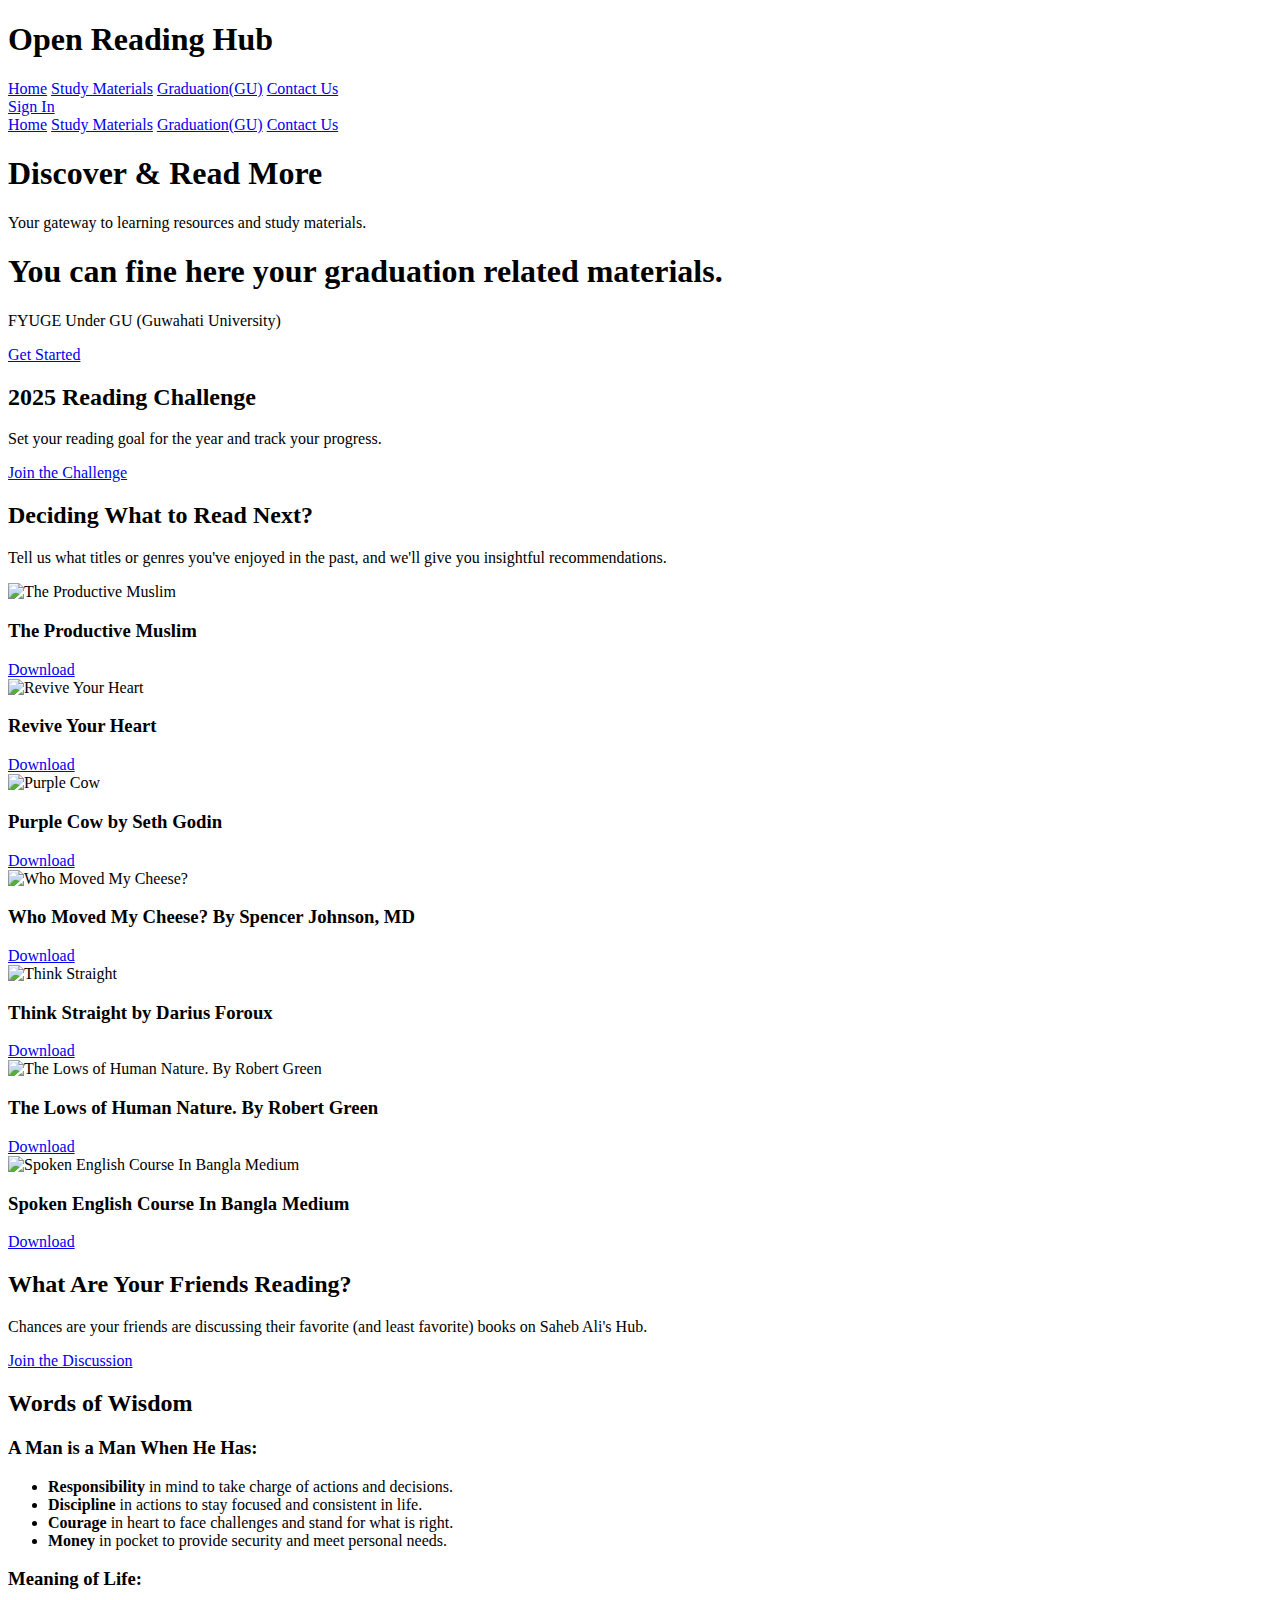
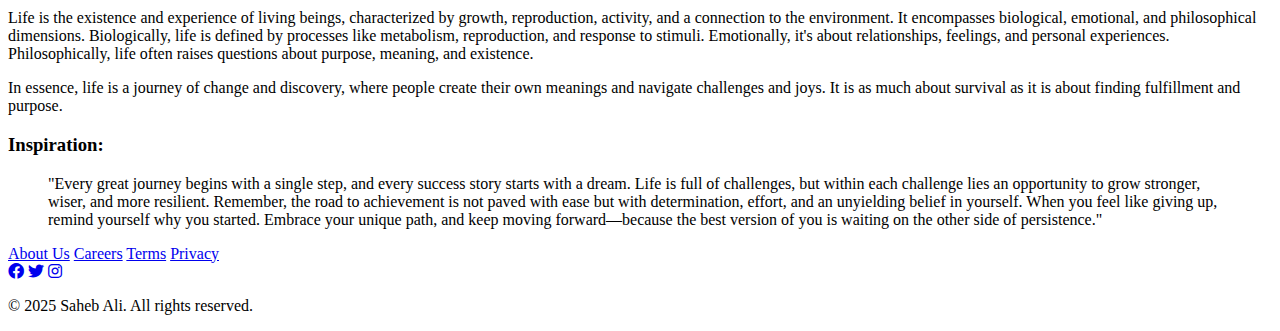
==== index.html @ 2e466e88 "added index.html" ====
<!DOCTYPE html>
<html lang="en">
<head>
    <meta charset="UTF-8">
    <meta name="viewport" content="width=device-width, initial-scale=1.0">
    <title>Saheb Ali's Education Hub</title>
    <link rel="stylesheet" href="styles.css">
    <link rel="stylesheet" href="https://cdnjs.cloudflare.com/ajax/libs/font-awesome/6.0.0-beta3/css/all.min.css">
</head>
<body>
    <header>
        <nav>
            <div class="logo">
                <h1>Open Reading Hub</h1>
            </div>
            <div class="nav-links">
                <a href="index.html">Home</a>
                <a href="study-materials.html">Study Materials</a>
                <a href="Graduation.html">Graduation(GU)</a>
                <a href="contact.html">Contact Us</a>
            </div>
            <div class="auth-buttons" id="auth-buttons">
                <a href="login.html" class="btn" id="sign-in-button">Sign In</a>
            </div>
            <div class="user-initial" id="user-initial"></div> <!-- Add this line -->
            <!-- Hamburger Icon -->
            <div class="hamburger" onclick="toggleSidebar()">
                <div class="line"></div>
                <div class="line"></div>
                <div class="line"></div>
            </div>
        </nav>
    </header>
    
    <!-- Sidebar -->
    <div class="sidebar" id="sidebar">
        <a href="index.html">Home</a>
        <a href="study-materials.html">Study Materials</a>
        <a href="Graduation.html">Graduation(GU)</a>
        <a href="contact.html">Contact Us</a>
    </div>

    <section id="hero">
        <div class="hero-content">
            <h1>Discover & Read More</h1>
            <p>Your gateway to learning resources and study materials.</p>
            <h1>You can fine here your graduation related materials.</h1>
            <p>FYUGE Under GU (Guwahati University) </p>
            <a href="login.html" class="btn btn-primary">Get Started</a>
        </div>
    </section>

    <section id="reading-challenge">
        <h2>2025 Reading Challenge</h2>
        <p>Set your reading goal for the year and track your progress.</p>
        <a href="login.html" class="btn">Join the Challenge</a>
    </section>

    <section id="recommendations">
        <h2>Deciding What to Read Next?</h2>
        <p>Tell us what titles or genres you've enjoyed in the past, and we'll give you insightful recommendations.</p>
        <div class="book-grid">
            <div class="book">
                <img src="S:/My File/MY SITE/Sources/Books front page/the pr ms.png" alt="The Productive Muslim">
                <h3>The Productive Muslim</h3>
                <a href="https://drive.google.com/file/d/1OfY4VfI7eGhat8Y53c_fDTP6pS4-ijae/view" class="download-button">Download</a>
            </div>
            <div class="book">
                <img src="file:///S:/My%20File/MY%20SITE/Sources/Books%20front%20page/Revive%20.png" alt="Revive Your Heart">
                <h3>Revive Your Heart</h3>
                <a href="https://drive.google.com/file/d/1s_9H3gO6rF4G9RvMKnJhuXzyGhmyt929/view" class="download-button">Download</a>
            </div>
            <div class="book">
                <img src="file:///S:/My%20File/MY%20SITE/Sources/Books%20front%20page/Purple%20COW%20.png" alt="Purple Cow">
                <h3>Purple Cow by Seth Godin</h3>
                <a href="https://drive.google.com/file/d/1ynODnAvtiWED9jA8_37D84OCajUu4VZC/view" class="download-button">Download</a>
            </div>
            <div class="book">
                <img src="file:///S:/My%20File/MY%20SITE/Sources/Books%20front%20page/Who%20Moved.png" alt="Who Moved My Cheese?">
                <h3>Who Moved My Cheese? By Spencer Johnson, MD</h3>
                <a href="https://drive.google.com/file/d/1uEnchwbIxvfJxnwuIJujlziAG9zr5N67/view" class="download-button">Download</a>
            </div>
            <div class="book">
                <img src="file:///S:/My%20File/MY%20SITE/Sources/Books%20front%20page/Think%20straight.png" alt="Think Straight">
                <h3>Think Straight by Darius Foroux</h3>
                <a href="https://drive.google.com/file/d/15lDPnfvnVl8hXc9nYwKNCSPNTqqDZtCs/view" class="download-button">Download</a>
            </div>
            <div class="book">
                <img src="file:///S:/My%20File/MY%20SITE/Sources/Books%20front%20page/The%20Lows%20of%20Human%20Nature%20by%20Robert%20Green.png" alt="The Lows of Human Nature. By Robert Green">
                <h3>The Lows of Human Nature. By Robert Green</h3>
                <a href="https://drive.google.com/file/d/1pCJ062Sljkdy9-b7YIElyufA6h_fk00u/view" class="download-button">Download</a>
            </div>
            <div class="book">
                <img src="S:/My File/MY SITE/Sources/Books front page/Course.png" alt="Spoken English Course In Bangla Medium">
                <h3>Spoken English Course In Bangla Medium</h3>
                <a href="https://drive.google.com/file/d/1-2yGJKG6ifIqh_7LQE42e0rOW38hhnPq/view" class="download-button">Download</a>
            </div>
        </div>
    </section>

    <section id="community">
        <h2>What Are Your Friends Reading?</h2>
        <p>Chances are your friends are discussing their favorite (and least favorite) books on Saheb Ali's Hub.</p>
        <a href="https://chat.whatsapp.com/L9Ka9soLL7wIouPr15ddk5" class="btn">Join the Discussion</a>
    </section>
    <!-- Additional Knowledge Section -->
<!-- Additional Knowledge Section -->
<section id="additional-knowledge">
    <div class="knowledge-content">
        <h2>Words of Wisdom</h2>
        <div class="knowledge-grid">
            <div class="knowledge-item">
                <h3>A Man is a Man When He Has:</h3>
                <ul>
                    <li><strong>Responsibility</strong> in mind to take charge of actions and decisions.</li>
                    <li><strong>Discipline</strong> in actions to stay focused and consistent in life.</li>
                    <li><strong>Courage</strong> in heart to face challenges and stand for what is right.</li>
                    <li><strong>Money</strong> in pocket to provide security and meet personal needs.</li>
                </ul>
            </div>
            <div class="knowledge-item">
                <h3>Meaning of Life:</h3>
                <p>
                    Life is the existence and experience of living beings, characterized by growth, reproduction, activity, and a connection to the environment. It encompasses biological, emotional, and philosophical dimensions. Biologically, life is defined by processes like metabolism, reproduction, and response to stimuli. Emotionally, it's about relationships, feelings, and personal experiences. Philosophically, life often raises questions about purpose, meaning, and existence.
                </p>
                <p>
                    In essence, life is a journey of change and discovery, where people create their own meanings and navigate challenges and joys. It is as much about survival as it is about finding fulfillment and purpose.
                </p>
            </div>
            <div class="knowledge-item">
                <h3>Inspiration:</h3>
                <blockquote>
                    "Every great journey begins with a single step, and every success story starts with a dream. Life is full of challenges, but within each challenge lies an opportunity to grow stronger, wiser, and more resilient. Remember, the road to achievement is not paved with ease but with determination, effort, and an unyielding belief in yourself. When you feel like giving up, remind yourself why you started. Embrace your unique path, and keep moving forward—because the best version of you is waiting on the other side of persistence."
                </blockquote>
            </div>
        </div>
    </div>
</section>

<footer>
    <div class="footer-content">
        <div class="footer-links">
            <a href="about.html">About Us</a>
            <a href="careers.html">Careers</a>
            <a href="terms.html">Terms</a>
            <a href="privacy.html">Privacy</a>
        </div>
        <div class="social-links">
            <a href="https://facebook.com" target="https://www.facebook.com/profile.php?id=100050209846406"><i class="fab fa-facebook"></i></a>
            <a href="https://twitter.com" target="https://x.com/sahebali369"><i class="fab fa-twitter"></i></a>
            <a href="https://instagram.com" target="https://www.instagram.com/__saheb_ali/"><i class="fab fa-instagram"></i></a>
        </div>
    </div>
    <p>&copy; 2025 Saheb Ali. All rights reserved.</p>
</footer>

<script src="scripts.js"></script>
<script>
    // Check if the user is logged in and display the initial
    function checkLoginStatus() {
        const isLoggedIn = localStorage.getItem("isLoggedIn");
        const user = JSON.parse(localStorage.getItem("user"));
        const userInitial = document.getElementById("user-initial");
        const signInButton = document.getElementById("sign-in-button");

        if (isLoggedIn === "true" && user) {
            // Hide the Sign In button
            signInButton.style.display = "none";

            // Display the user's initial
            userInitial.textContent = user.name.charAt(0).toUpperCase();
            userInitial.style.display = "block";
        } else {
            // Show the Sign In button
            signInButton.style.display = "block";
            userInitial.style.display = "none";
        }
    }

    // Run the check on page load
    window.onload = checkLoginStatus;
</script>
</body>
</html>
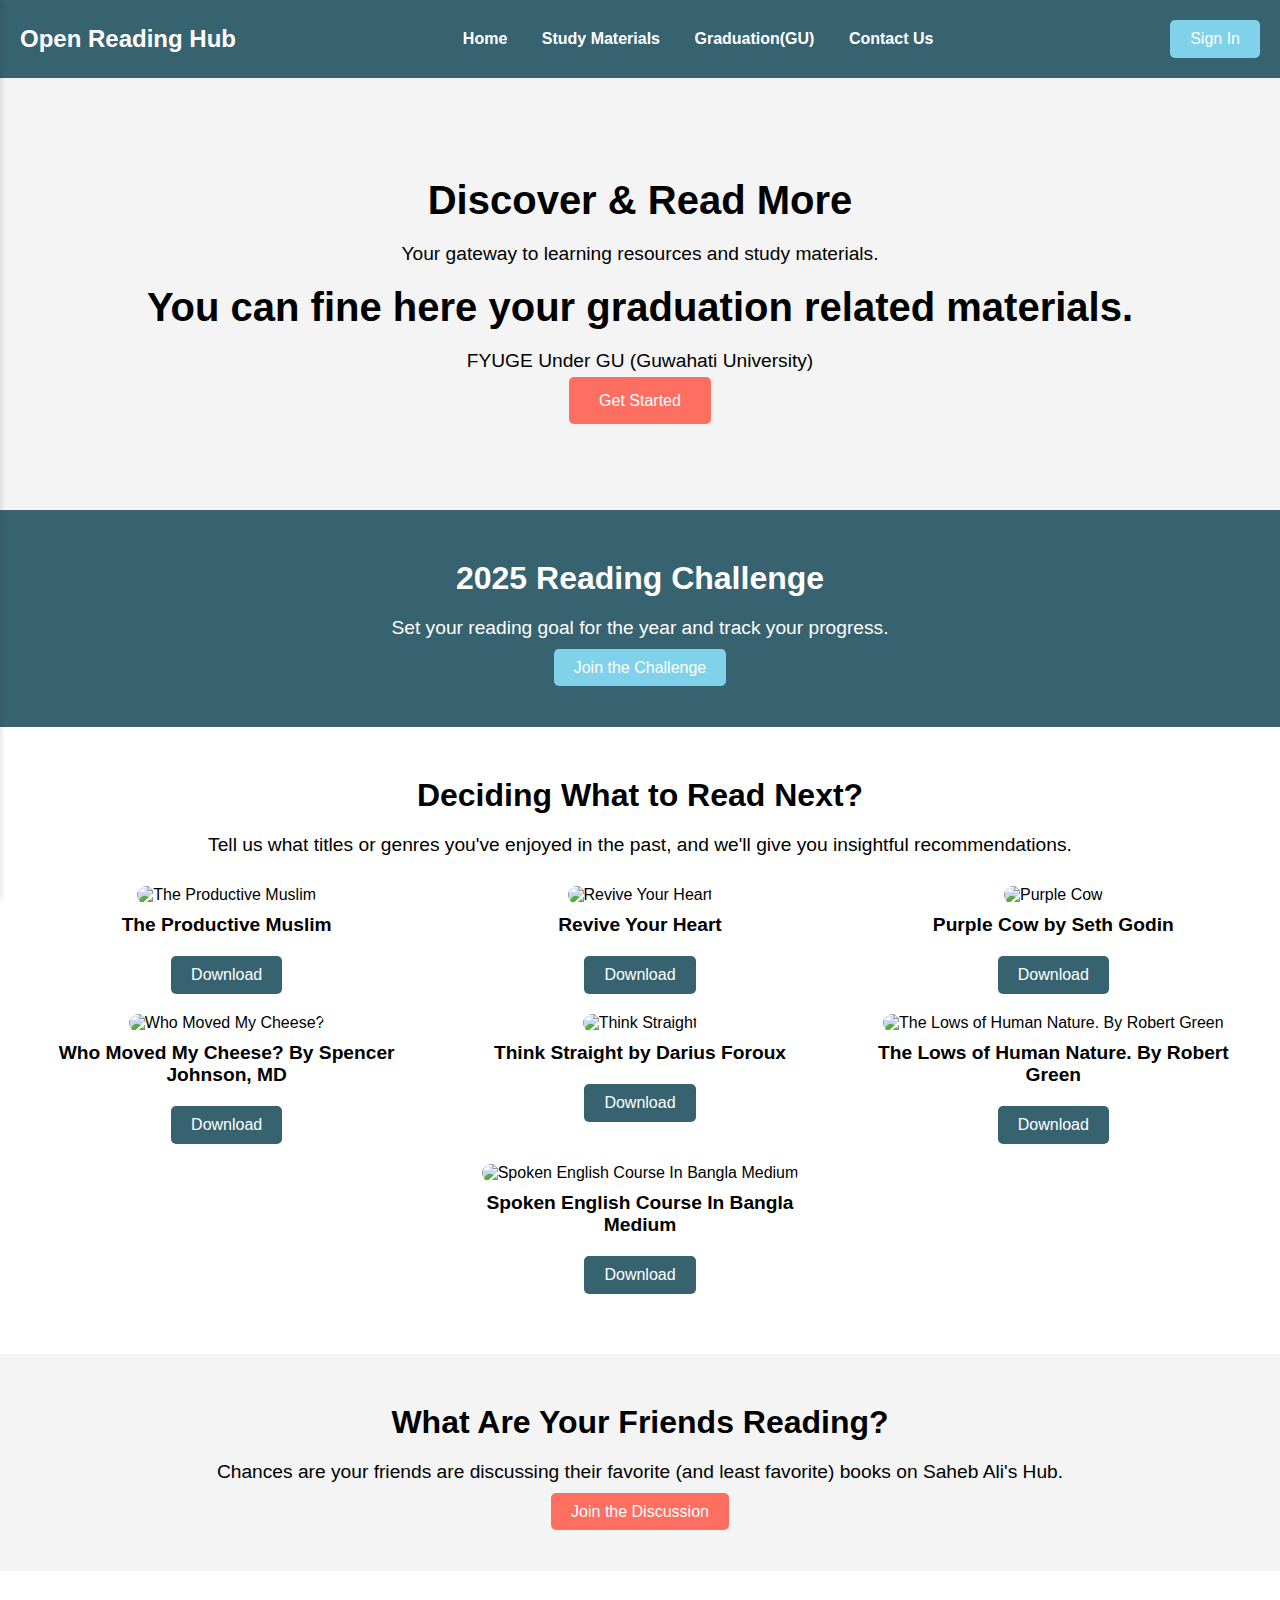
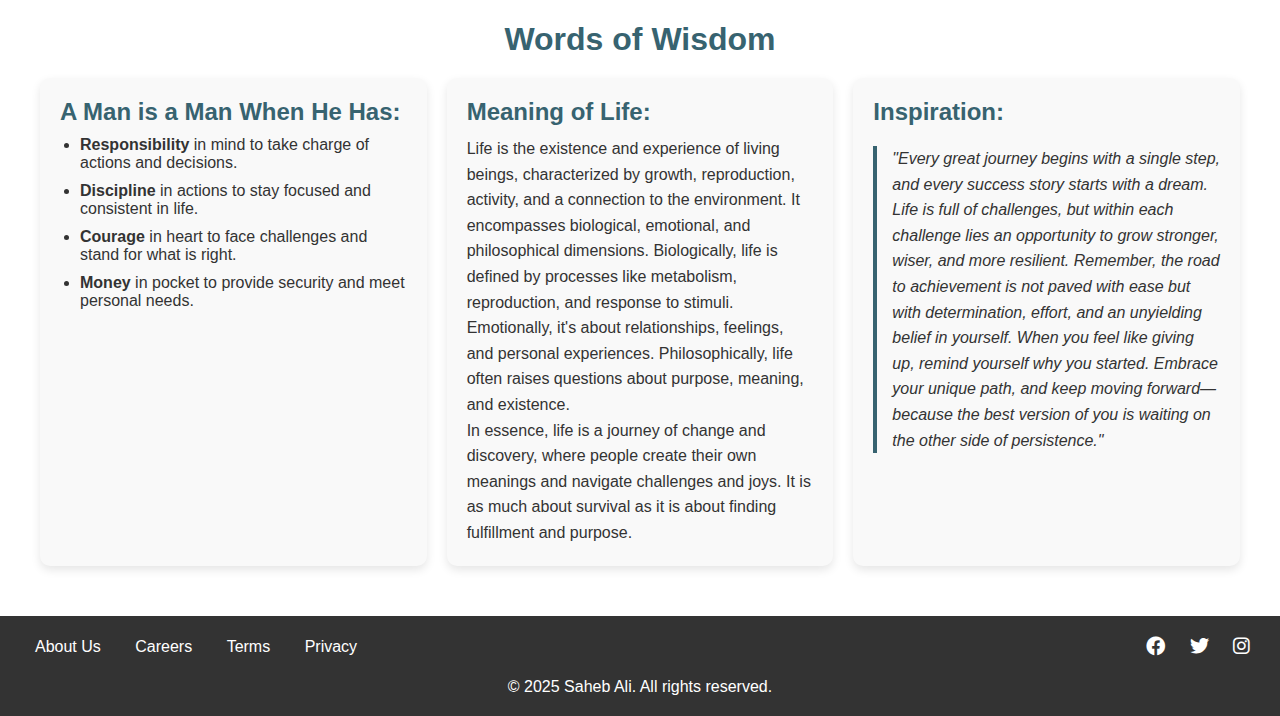
==== commit baf5a5a8: "added index.html" ====
--- a/index.html
+++ b/index.html
@@ -61,37 +61,37 @@
         <p>Tell us what titles or genres you've enjoyed in the past, and we'll give you insightful recommendations.</p>
         <div class="book-grid">
             <div class="book">
-                <img src="S:/My File/MY SITE/Sources/Books front page/the pr ms.png" alt="The Productive Muslim">
+                <img src="https://drive.google.com/file/d/141WLgFLueS9ajvpK06WrLL8C0eu5ovih/view?usp=drive_link" alt="The Productive Muslim">
                 <h3>The Productive Muslim</h3>
-                <a href="https://drive.google.com/file/d/1OfY4VfI7eGhat8Y53c_fDTP6pS4-ijae/view" class="download-button">Download</a>
+                <a href="" class="download-button">Download</a>
             </div>
             <div class="book">
-                <img src="file:///S:/My%20File/MY%20SITE/Sources/Books%20front%20page/Revive%20.png" alt="Revive Your Heart">
+                <img src="https://drive.google.com/file/d/1weEEXEGw1_jpMscPP0hrpUhJpU_edg_-/view?usp=drive_link" alt="Revive Your Heart">
                 <h3>Revive Your Heart</h3>
                 <a href="https://drive.google.com/file/d/1s_9H3gO6rF4G9RvMKnJhuXzyGhmyt929/view" class="download-button">Download</a>
             </div>
             <div class="book">
-                <img src="file:///S:/My%20File/MY%20SITE/Sources/Books%20front%20page/Purple%20COW%20.png" alt="Purple Cow">
+                <img src="https://drive.google.com/file/d/1dkW-ZQUFfgzM5r8UqGjshpxzk3DPK5NQ/view?usp=drive_link" alt="Purple Cow">
                 <h3>Purple Cow by Seth Godin</h3>
                 <a href="https://drive.google.com/file/d/1ynODnAvtiWED9jA8_37D84OCajUu4VZC/view" class="download-button">Download</a>
             </div>
             <div class="book">
-                <img src="file:///S:/My%20File/MY%20SITE/Sources/Books%20front%20page/Who%20Moved.png" alt="Who Moved My Cheese?">
+                <img src="https://drive.google.com/file/d/18RvjD16695ijinRsZRLTOxpe5ymc3pgL/view?usp=drive_link" alt="Who Moved My Cheese?">
                 <h3>Who Moved My Cheese? By Spencer Johnson, MD</h3>
                 <a href="https://drive.google.com/file/d/1uEnchwbIxvfJxnwuIJujlziAG9zr5N67/view" class="download-button">Download</a>
             </div>
             <div class="book">
-                <img src="file:///S:/My%20File/MY%20SITE/Sources/Books%20front%20page/Think%20straight.png" alt="Think Straight">
+                <img src="https://drive.google.com/file/d/1C6U95lGbTrwApIRBTJgu9IAGWd09E6kb/view?usp=drive_link" alt="Think Straight">
                 <h3>Think Straight by Darius Foroux</h3>
                 <a href="https://drive.google.com/file/d/15lDPnfvnVl8hXc9nYwKNCSPNTqqDZtCs/view" class="download-button">Download</a>
             </div>
             <div class="book">
-                <img src="file:///S:/My%20File/MY%20SITE/Sources/Books%20front%20page/The%20Lows%20of%20Human%20Nature%20by%20Robert%20Green.png" alt="The Lows of Human Nature. By Robert Green">
+                <img src="https://drive.google.com/file/d/1o3B-xYQJp56GpA6wTnLHfcX3mMA_59US/view?usp=drive_link" alt="The Lows of Human Nature. By Robert Green">
                 <h3>The Lows of Human Nature. By Robert Green</h3>
                 <a href="https://drive.google.com/file/d/1pCJ062Sljkdy9-b7YIElyufA6h_fk00u/view" class="download-button">Download</a>
             </div>
             <div class="book">
-                <img src="S:/My File/MY SITE/Sources/Books front page/Course.png" alt="Spoken English Course In Bangla Medium">
+                <img src="https://drive.google.com/file/d/1u4bcir8fxTsyBugsXv7cHrxbPKZH-37Q/view?usp=drive_link" alt="Spoken English Course In Bangla Medium">
                 <h3>Spoken English Course In Bangla Medium</h3>
                 <a href="https://drive.google.com/file/d/1-2yGJKG6ifIqh_7LQE42e0rOW38hhnPq/view" class="download-button">Download</a>
             </div>
@@ -136,6 +136,7 @@
         </div>
     </div>
 </section>
+
 
 <footer>
     <div class="footer-content">
--- a/styles.css
+++ b/styles.css
@@ -0,0 +1,949 @@
+/* Basic Reset */
+* {
+    margin: 0;
+    padding: 0;
+    box-sizing: border-box;
+    font-family: Arial, sans-serif;
+}
+
+/* Header */
+header {
+    background-color: #376370;
+    padding: 20px;
+    color: white;
+}
+
+nav {
+    display: flex;
+    justify-content: space-between;
+    align-items: center;
+}
+
+.logo h1 {
+    font-size: 1.5rem;
+    font-weight: bold;
+}
+
+.nav-links a {
+    color: white;
+    text-decoration: none;
+    margin: 0 15px;
+    font-weight: bold;
+}
+
+.auth-buttons .btn {
+    padding: 10px 20px;
+    border-radius: 5px;
+    text-decoration: none;
+    color: white;
+    background-color: #80d2eb;
+    margin-left: 10px;
+}
+
+.auth-buttons .btn-primary {
+    background-color: #ff6f61;
+}
+
+/* Hero Section */
+#hero {
+    background-color: #f4f4f4;
+    padding: 100px 20px;
+    text-align: center;
+}
+
+#hero h1 {
+    font-size: 2.5rem;
+    margin-bottom: 20px;
+}
+
+#hero p {
+    font-size: 1.2rem;
+    margin-bottom: 20px;
+}
+
+#hero .btn-primary {
+    background-color: #ff6f61;
+    color: white;
+    padding: 15px 30px;
+    font-size: 1rem;
+    border-radius: 5px;
+    text-decoration: none;
+}
+
+/* Reading Challenge Section */
+#reading-challenge {
+    background-color: #376370;
+    color: white;
+    padding: 50px 20px;
+    text-align: center;
+}
+
+#reading-challenge h2 {
+    font-size: 2rem;
+    margin-bottom: 20px;
+}
+
+#reading-challenge p {
+    font-size: 1.2rem;
+    margin-bottom: 20px;
+}
+
+#reading-challenge .btn {
+    background-color: #80d2eb;
+    color: white;
+    padding: 10px 20px;
+    border-radius: 5px;
+    text-decoration: none;
+}
+
+/* Recommendations Section */
+#recommendations {
+    padding: 50px 20px;
+    text-align: center;
+}
+
+#recommendations h2 {
+    font-size: 2rem;
+    margin-bottom: 20px;
+}
+
+#recommendations p {
+    font-size: 1.2rem;
+    margin-bottom: 20px;
+}
+
+.book-grid {
+    display: flex;
+    justify-content: space-around;
+    flex-wrap: wrap;
+}
+
+.book {
+    width: 30%;
+    margin: 10px;
+    text-align: center;
+}
+
+.book img {
+    width: 40%;
+    height: auto;
+    border-radius: 10px;
+}
+
+.book h3 {
+    font-size: 1.2rem;
+    margin-top: 10px;
+}
+
+.book p {
+    font-size: 1rem;
+    color: #666;
+}
+
+/* Download Button */
+.download-button {
+    display: inline-block;
+    padding: 10px 20px;
+    background-color: #376370;
+    color: white;
+    text-decoration: none;
+    border-radius: 5px;
+    transition: background-color 0.3s;
+}
+
+.download-button:hover {
+    background-color: #555;
+}
+
+/* Community Section */
+#community {
+    background-color: #f4f4f4;
+    padding: 50px 20px;
+    text-align: center;
+}
+
+#community h2 {
+    font-size: 2rem;
+    margin-bottom: 20px;
+}
+
+#community p {
+    font-size: 1.2rem;
+    margin-bottom: 20px;
+}
+
+#community .btn {
+    background-color: #ff6f61;
+    color: white;
+    padding: 10px 20px;
+    border-radius: 5px;
+    text-decoration: none;
+}
+/* Additional Knowledge Section */
+/* Additional Knowledge Section */
+#additional-knowledge {
+    background-color: #fff;
+    padding: 50px 20px;
+    text-align: left;
+}
+
+.knowledge-content {
+    max-width: 1200px;
+    margin: 0 auto;
+}
+
+.knowledge-content h2 {
+    font-size: 2rem;
+    margin-bottom: 20px;
+    color: #376370;
+    text-align: center;
+}
+
+.knowledge-grid {
+    display: flex;
+    justify-content: space-between;
+    gap: 20px; /* Adds space between items */
+}
+
+.knowledge-item {
+    flex: 1; /* Each item takes equal width */
+    background-color: #f9f9f9;
+    padding: 20px;
+    border-radius: 10px;
+    box-shadow: 0 4px 10px rgba(0, 0, 0, 0.1);
+}
+
+.knowledge-item h3 {
+    font-size: 1.5rem;
+    margin-bottom: 10px;
+    color: #376370;
+}
+
+.knowledge-item ul {
+    list-style-type: disc;
+    margin-left: 20px;
+    font-size: 1rem;
+    color: #333;
+}
+
+.knowledge-item ul li {
+    margin-bottom: 10px;
+}
+
+.knowledge-item p {
+    font-size: 1rem;
+    color: #333;
+    line-height: 1.6;
+}
+
+.knowledge-item blockquote {
+    font-size: 1rem;
+    color: #333;
+    font-style: italic;
+    border-left: 4px solid #376370;
+    padding-left: 15px;
+    margin: 20px 0;
+    line-height: 1.6;
+}
+
+/* Responsive Design */
+@media (max-width: 768px) {
+    .knowledge-grid {
+        flex-direction: column; /* Stack items vertically on smaller screens */
+    }
+}
+
+/* Footer */
+footer {
+    background-color: #333;
+    color: white;
+    padding: 20px;
+    text-align: center;
+}
+
+.footer-content {
+    display: flex;
+    justify-content: space-between;
+    align-items: center;
+    margin-bottom: 20px;
+}
+
+.footer-links a {
+    color: white;
+    text-decoration: none;
+    margin: 0 15px;
+}
+
+.social-links a {
+    color: white;
+    text-decoration: none;
+    margin: 0 10px;
+    font-size: 1.2rem;
+}
+
+/* Responsive Design */
+@media (max-width: 768px) {
+    .nav-links {
+        display: none;
+    }
+
+    .book {
+        width: 100%;
+    }
+}
+
+/* ================== */
+/* Login Page Styles */
+/* ================== */
+
+/* Login Container */
+.login-container {
+    display: flex;
+    justify-content: center;
+    align-items: center;
+    min-height: 80vh;
+    background-color: #f4f4f4;
+    padding: 20px;
+}
+
+/* Login Box */
+.login-box {
+    background-color: white;
+    padding: 40px;
+    border-radius: 10px;
+    box-shadow: 0 4px 10px rgba(0, 0, 0, 0.1);
+    max-width: 400px;
+    width: 100%;
+    text-align: center;
+}
+
+.login-box h2 {
+    font-size: 2rem;
+    margin-bottom: 20px;
+    color: #376370;
+}
+
+/* Form Group */
+.form-group {
+    margin-bottom: 20px;
+    text-align: left;
+}
+
+.form-group label {
+    display: block;
+    font-size: 1rem;
+    margin-bottom: 8px;
+    color: #333;
+}
+
+.form-group input {
+    width: 100%;
+    padding: 10px;
+    border: 1px solid #ddd;
+    border-radius: 5px;
+    font-size: 1rem;
+    outline: none;
+}
+
+.form-group input:focus {
+    border-color: #376370;
+    box-shadow: 0 0 5px rgba(55, 99, 112, 0.3);
+}
+
+/* Forgot Password Link */
+.forgot-password {
+    display: block;
+    text-align: right;
+    font-size: 0.9rem;
+    color: #376370;
+    text-decoration: none;
+}
+
+.forgot-password:hover {
+    text-decoration: underline;
+}
+
+/* Login Button */
+.btn-primary {
+    width: 100%;
+    padding: 12px;
+    background-color: #376370;
+    color: white;
+    border: none;
+    border-radius: 5px;
+    font-size: 1rem;
+    cursor: pointer;
+    transition: background-color 0.3s;
+}
+
+.btn-primary:hover {
+    background-color: #2a4d5a;
+}
+
+/* Sign Up Link */
+.signup-link {
+    margin-top: 20px;
+    font-size: 0.9rem;
+    color: #333;
+}
+
+.signup-link a {
+    color: #376370;
+    text-decoration: none;
+}
+
+.signup-link a:hover {
+    text-decoration: underline;
+}
+/* Study Materials Section */
+.materials {
+    padding: 50px 20px;
+    text-align: center;
+}
+
+.materials h2 {
+    font-size: 2rem;
+    margin-bottom: 20px;
+    color: #376370;
+}
+
+.materials p {
+    font-size: 1.2rem;
+    margin-bottom: 40px;
+    color: #333;
+}
+
+.material-list {
+    margin-bottom: 40px;
+}
+
+.material-list h3 {
+    font-size: 1.8rem;
+    margin-bottom: 20px;
+    color: #376370;
+}
+
+.subject-grid {
+    display: flex;
+    justify-content: space-around;
+    flex-wrap: wrap;
+    gap: 20px;
+}
+
+.subject {
+    background-color: #f9f9f9;
+    padding: 20px;
+    border-radius: 10px;
+    box-shadow: 0 4px 10px rgba(0, 0, 0, 0.1);
+    width: 30%;
+    text-align: left;
+}
+
+.subject h4 {
+    font-size: 1.5rem;
+    margin-bottom: 15px;
+    color: #376370;
+}
+
+.subject ul {
+    list-style-type: none;
+    padding: 0;
+}
+
+.subject ul li {
+    margin-bottom: 10px;
+}
+
+.subject ul li a {
+    text-decoration: none;
+    color: #333;
+    font-size: 1rem;
+    transition: color 0.3s;
+}
+
+.subject ul li a:hover {
+    color: #ff6f61;
+}
+
+/* Responsive Design */
+@media (max-width: 768px) {
+    .subject {
+        width: 100%;
+    }
+}
+/* Graduation Question Papers Section */
+.degree-section {
+    margin-bottom: 40px;
+}
+
+.degree-section h3 {
+    font-size: 2rem;
+    margin-bottom: 20px;
+    color: #376370;
+}
+
+.year-grid {
+    display: flex;
+    flex-wrap: wrap;
+    gap: 20px;
+}
+
+.year {
+    background-color: #f9f9f9;
+    padding: 20px;
+    border-radius: 10px;
+    box-shadow: 0 4px 10px rgba(0, 0, 0, 0.1);
+    width: 100%;
+}
+
+.year h4 {
+    font-size: 1.8rem;
+    margin-bottom: 15px;
+    color: #376370;
+}
+
+.semester-grid {
+    display: flex;
+    flex-wrap: wrap;
+    gap: 20px;
+}
+
+.semester {
+    flex: 1;
+    min-width: 250px;
+}
+
+.semester h5 {
+    font-size: 1.5rem;
+    margin-bottom: 10px;
+    color: #376370;
+}
+
+.semester ul {
+    list-style-type: none;
+    padding: 0;
+}
+
+.semester ul li {
+    margin-bottom: 10px;
+}
+
+.semester ul li a {
+    text-decoration: none;
+    color: #333;
+    font-size: 1rem;
+    transition: color 0.3s;
+}
+
+.semester ul li a:hover {
+    color: #ff6f61;
+}
+
+/* Responsive Design */
+@media (max-width: 768px) {
+    .year {
+        width: 100%;
+    }
+
+    .semester {
+        width: 100%;
+    }
+}
+/* Hamburger Icon */
+.hamburger {
+    display: none; /* Hidden by default */
+    flex-direction: column;
+    cursor: pointer;
+    padding: 10px;
+}
+
+.hamburger .line {
+    width: 25px;
+    height: 3px;
+    background-color: #333;
+    margin: 4px 0;
+}
+
+/* Responsive Navbar */
+@media (max-width: 768px) {
+    .hamburger {
+        display: flex; /* Show hamburger icon on small screens */
+    }
+
+    .nav-links {
+        display: none; /* Hide nav links by default on small screens */
+        flex-direction: column;
+        width: 100%;
+        background-color: #f8f9fa;
+        position: absolute;
+        top: 60px; /* Adjust based on your header height */
+        left: 0;
+    }
+
+    .nav-links.active {
+        display: flex; /* Show nav links when menu is active */
+    }
+
+    .nav-links a {
+        padding: 10px;
+        text-align: center;
+        border-bottom: 1px solid #ddd;
+    }
+}
+/* Sidebar Styles */
+.sidebar {
+    height: 100%;
+    width: 50%; /* Sidebar covers half of the screen */
+    position: fixed;
+    top: 0;
+    left: -50%; /* Initially hidden off-screen to the left */
+    background-color: #f8f9fa;
+    overflow-x: hidden;
+    transition: 0.5s; /* Smooth transition */
+    padding-top: 60px; /* Space for the top */
+    z-index: 1000; /* Ensure it's above other content */
+    box-shadow: 2px 0 5px rgba(0, 0, 0, 0.1); /* Shadow on the right side */
+}
+
+.sidebar a {
+    padding: 15px;
+    text-decoration: none;
+    font-size: 18px;
+    color: #333;
+    display: block;
+    transition: 0.3s;
+}
+
+.sidebar a:hover {
+    background-color: #ddd;
+}
+
+/* Hamburger Icon */
+.hamburger {
+    display: none; /* Hidden by default */
+    flex-direction: column;
+    cursor: pointer;
+    padding: 10px;
+    position: fixed; /* Fix the hamburger button */
+    top: 20px; /* Adjust as needed */
+    left: 20px; /* Position on the left side */
+    z-index: 1001; /* Ensure it's above the sidebar */
+}
+
+.hamburger .line {
+    width: 25px;
+    height: 3px;
+    background-color: #333;
+    margin: 4px 0;
+}
+
+/* Responsive Navbar */
+@media (max-width: 768px) {
+    .hamburger {
+        display: flex; /* Show hamburger icon on small screens */
+    }
+
+    .nav-links {
+        display: none; /* Hide nav links on small screens */
+    }
+}
+
+/* Sidebar Active State */
+.sidebar.active {
+    left: 0; /* Slide in from the left */
+}
+/* Search and Filter Section */
+.search-filter {
+    margin-bottom: 20px;
+    display: flex;
+    gap: 10px;
+    flex-wrap: wrap;
+}
+
+.search-filter input, .search-filter select, .search-filter button {
+    padding: 10px;
+    border: 1px solid #ddd;
+    border-radius: 5px;
+    font-size: 1rem;
+}
+
+.search-filter button {
+    background-color: #376370;
+    color: white;
+    cursor: pointer;
+    transition: background-color 0.3s;
+}
+
+.search-filter button:hover {
+    background-color: #2a4d5a;
+}
+
+/* Table Styling */
+#questionPapersTable {
+    width: 100%;
+    border-collapse: collapse;
+    margin-top: 20px;
+}
+
+#questionPapersTable th, #questionPapersTable td {
+    padding: 10px;
+    border: 1px solid #ddd;
+    text-align: left;
+}
+
+#questionPapersTable th {
+    background-color: #f2f2f2;
+}
+
+#questionPapersTable tr:hover {
+    background-color: #f5f5f5;
+}
+/* Contact Section */
+.contact-section {
+    padding: 50px 20px;
+    background-color: #f9f9f9;
+    text-align: center;
+}
+
+.contact-container {
+    max-width: 600px;
+    margin: 0 auto;
+    background-color: white;
+    padding: 30px;
+    border-radius: 10px;
+    box-shadow: 0 4px 10px rgba(0, 0, 0, 0.1);
+}
+
+.contact-container h2 {
+    font-size: 2rem;
+    margin-bottom: 20px;
+    color: #376370;
+}
+
+.contact-container p {
+    font-size: 1rem;
+    margin-bottom: 30px;
+    color: #666;
+}
+
+.form-group {
+    margin-bottom: 20px;
+    text-align: left;
+}
+
+.form-group label {
+    display: block;
+    font-size: 1rem;
+    margin-bottom: 8px;
+    color: #333;
+}
+
+.form-group input,
+.form-group textarea {
+    width: 100%;
+    padding: 10px;
+    border: 1px solid #ddd;
+    border-radius: 5px;
+    font-size: 1rem;
+    outline: none;
+}
+
+.form-group input:focus,
+.form-group textarea:focus {
+    border-color: #376370;
+    box-shadow: 0 0 5px rgba(55, 99, 112, 0.3);
+}
+
+.form-group textarea {
+    resize: vertical;
+}
+
+.btn-primary {
+    width: 100%;
+    padding: 12px;
+    background-color: #376370;
+    color: white;
+    border: none;
+    border-radius: 5px;
+    font-size: 1rem;
+    cursor: pointer;
+    transition: background-color 0.3s;
+}
+
+.btn-primary:hover {
+    background-color: #2a4d5a;
+}
+/* Sign Up Section */
+.signup-container {
+    display: flex;
+    justify-content: center;
+    align-items: center;
+    min-height: 80vh;
+    background-color: #f4f4f4;
+    padding: 20px;
+}
+
+.signup-box {
+    background-color: white;
+    padding: 40px;
+    border-radius: 10px;
+    box-shadow: 0 4px 10px rgba(0, 0, 0, 0.1);
+    max-width: 500px;
+    width: 100%;
+    text-align: center;
+}
+
+.signup-box h2 {
+    font-size: 2rem;
+    margin-bottom: 20px;
+    color: #376370;
+}
+
+.signup-box .form-group {
+    margin-bottom: 20px;
+    text-align: left;
+}
+
+.signup-box .form-group label {
+    display: block;
+    font-size: 1rem;
+    margin-bottom: 8px;
+    color: #333;
+}
+
+.signup-box .form-group input {
+    width: 100%;
+    padding: 10px;
+    border: 1px solid #ddd;
+    border-radius: 5px;
+    font-size: 1rem;
+    outline: none;
+}
+
+.signup-box .form-group input:focus {
+    border-color: #376370;
+    box-shadow: 0 0 5px rgba(55, 99, 112, 0.3);
+}
+
+.signup-box .btn-primary {
+    width: 100%;
+    padding: 12px;
+    background-color: #376370;
+    color: white;
+    border: none;
+    border-radius: 5px;
+    font-size: 1rem;
+    cursor: pointer;
+    transition: background-color 0.3s;
+}
+
+.signup-box .btn-primary:hover {
+    background-color: #2a4d5a;
+}
+
+.login-link {
+    margin-top: 20px;
+    font-size: 0.9rem;
+    color: #333;
+}
+
+.login-link a {
+    color: #376370;
+    text-decoration: none;
+}
+
+.login-link a:hover {
+    text-decoration: underline;
+}
+
+/* Profile Display in Header */
+.profile-display {
+    display: flex;
+    align-items: center;
+    margin-left: 20px;
+}
+
+.profile-display img {
+    width: 40px;
+    height: 40px;
+    border-radius: 50%;
+    margin-right: 10px;
+}
+
+.profile-display span {
+    font-size: 1rem;
+    color: white;
+    font-weight: bold;
+}
+/* PDF Viewer Section */
+.pdf-viewer {
+    padding: 50px 20px;
+    text-align: center;
+}
+
+.pdf-viewer h2 {
+    font-size: 2rem;
+    margin-bottom: 20px;
+    color: #376370;
+}
+
+.pdf-container {
+    margin: 20px auto;
+    max-width: 800px;
+    border: 1px solid #ddd;
+    border-radius: 10px;
+    overflow: hidden;
+    box-shadow: 0 4px 10px rgba(0, 0, 0, 0.1);
+}
+
+.download-button {
+    margin-top: 20px;
+}
+
+.download-button a {
+    padding: 10px 20px;
+    background-color: #376370;
+    color: white;
+    text-decoration: none;
+    border-radius: 5px;
+    transition: background-color 0.3s;
+}
+
+.download-button a:hover {
+    background-color: #2a4d5a;
+}
+
+.download-button i {
+    margin-right: 8px;
+}
+.user-initial {
+    display: none; /* Initially hidden */
+    width: 40px;
+    height: 40px;
+    background-color: #007bff;
+    color: white;
+    border-radius: 50%;
+    text-align: center;
+    line-height: 40px;
+    font-size: 20px;
+    font-weight: bold;
+    margin-left: 10px;
+    cursor: pointer;
+}
+
+.user-initial.show {
+    display: block; /* Show when user is logged in */
+}
+.user-initial {
+    display: none;
+    width: 40px;
+    height: 40px;
+    border-radius: 50%;
+    background-color: #007bff;
+    color: white;
+    text-align: center;
+    line-height: 40px;
+    font-size: 20px;
+    font-weight: bold;
+    margin-left: 10px;
+}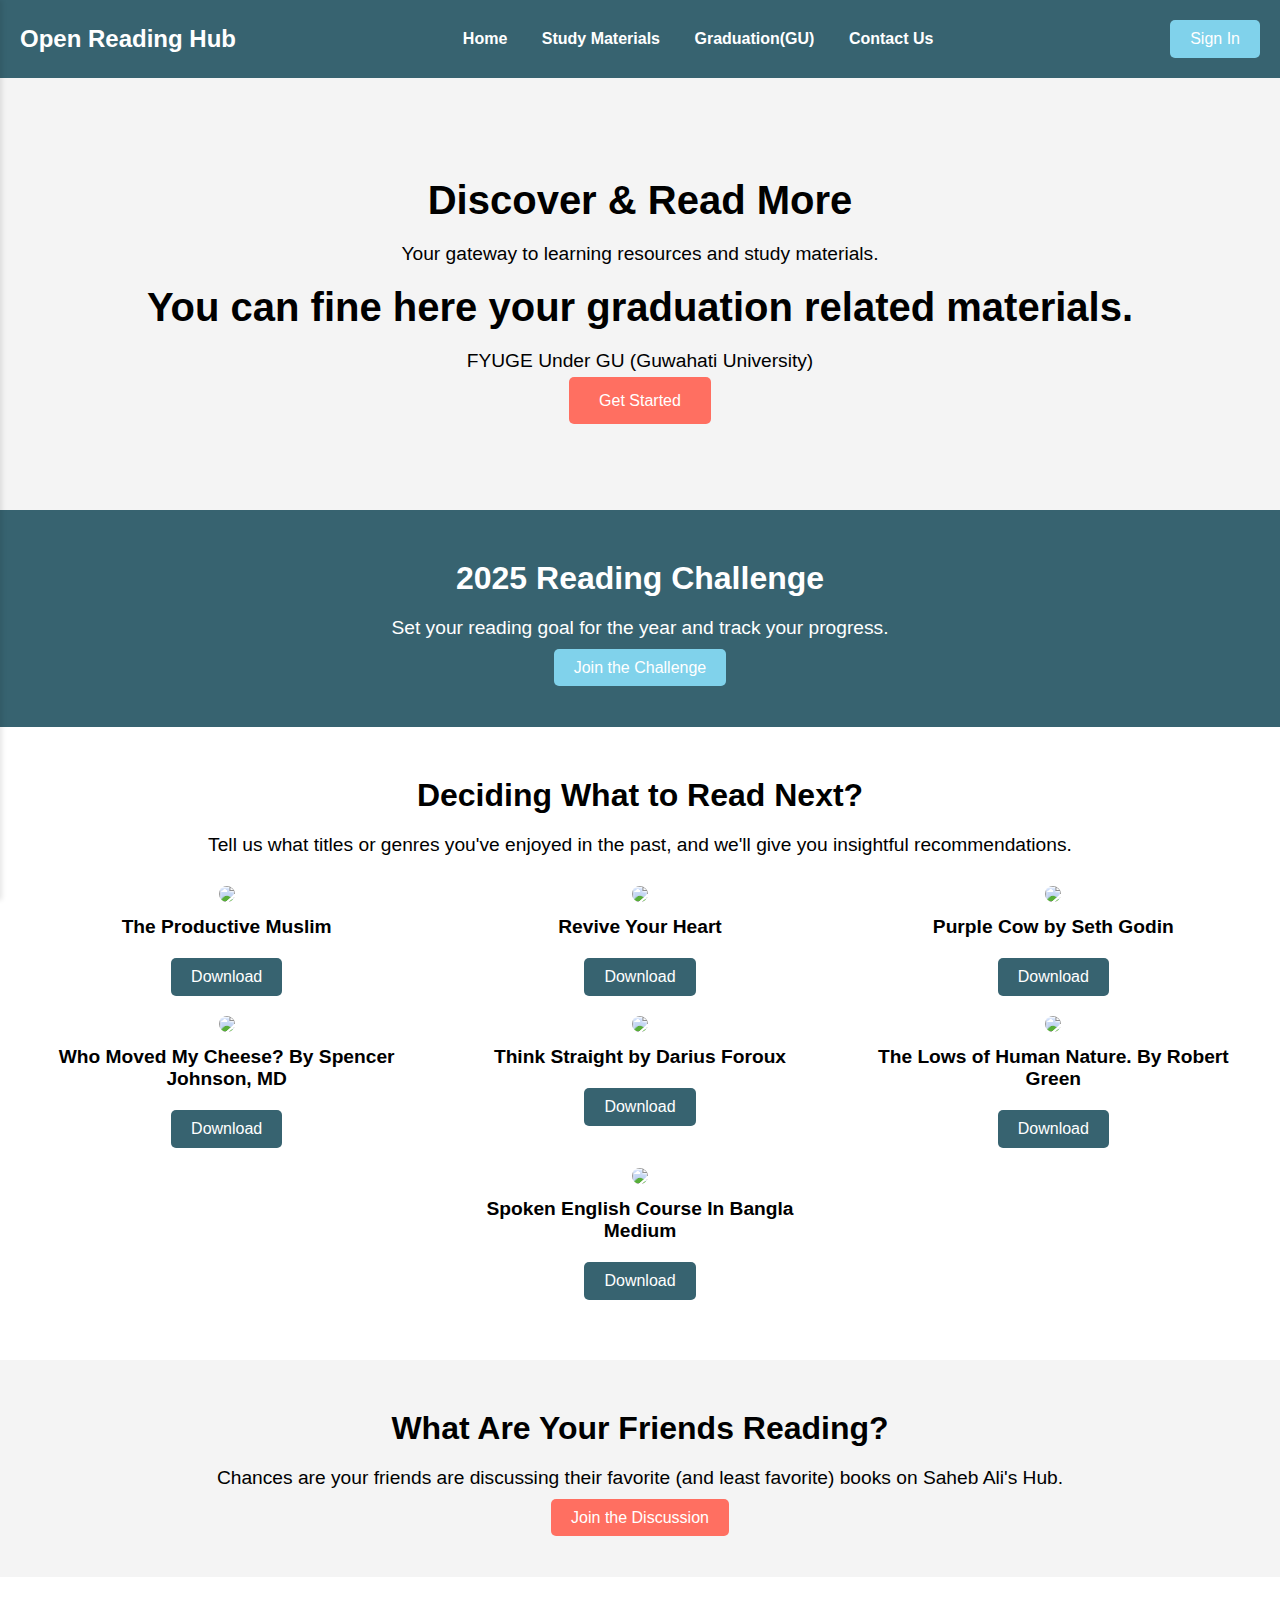
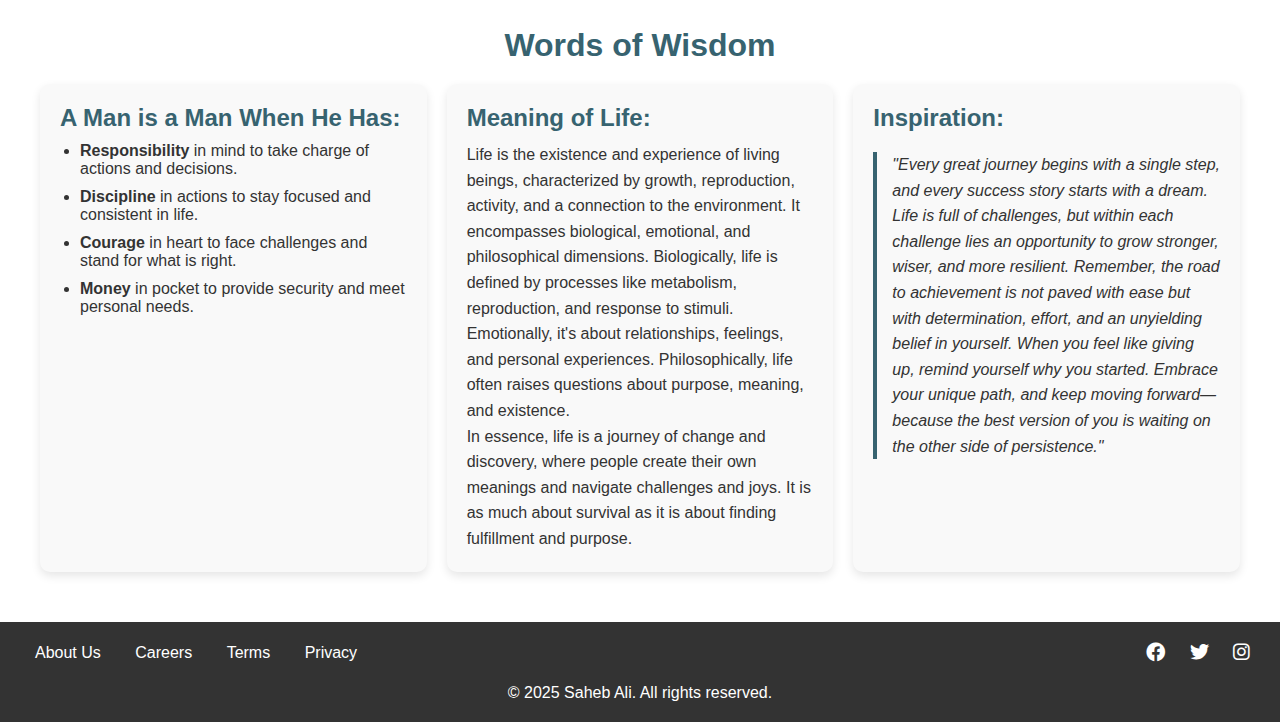
==== commit 8018fe3f: "Update index.html" ====
--- a/index.html
+++ b/index.html
@@ -61,37 +61,37 @@
         <p>Tell us what titles or genres you've enjoyed in the past, and we'll give you insightful recommendations.</p>
         <div class="book-grid">
             <div class="book">
-                <img src="https://drive.google.com/file/d/141WLgFLueS9ajvpK06WrLL8C0eu5ovih/view?usp=drive_link" alt="The Productive Muslim">
+                <img src="![Image](https://github.com/user-attachments/assets/9a5fe77e-baaa-4c63-840e-db0a0eaa1dbf)">
                 <h3>The Productive Muslim</h3>
                 <a href="" class="download-button">Download</a>
             </div>
             <div class="book">
-                <img src="https://drive.google.com/file/d/1weEEXEGw1_jpMscPP0hrpUhJpU_edg_-/view?usp=drive_link" alt="Revive Your Heart">
+                <img src="![Image](https://github.com/user-attachments/assets/dd487f12-bba0-41a7-89fa-341b150c1092)">
                 <h3>Revive Your Heart</h3>
                 <a href="https://drive.google.com/file/d/1s_9H3gO6rF4G9RvMKnJhuXzyGhmyt929/view" class="download-button">Download</a>
             </div>
             <div class="book">
-                <img src="https://drive.google.com/file/d/1dkW-ZQUFfgzM5r8UqGjshpxzk3DPK5NQ/view?usp=drive_link" alt="Purple Cow">
+                <img src="![Image](https://github.com/user-attachments/assets/4fcbb95f-6971-4a0e-93bc-afa39833becc)">
                 <h3>Purple Cow by Seth Godin</h3>
                 <a href="https://drive.google.com/file/d/1ynODnAvtiWED9jA8_37D84OCajUu4VZC/view" class="download-button">Download</a>
             </div>
             <div class="book">
-                <img src="https://drive.google.com/file/d/18RvjD16695ijinRsZRLTOxpe5ymc3pgL/view?usp=drive_link" alt="Who Moved My Cheese?">
+                <img src="![Image](https://github.com/user-attachments/assets/a9f24f47-e119-4d67-8be8-e1b10d8e32a3)">
                 <h3>Who Moved My Cheese? By Spencer Johnson, MD</h3>
                 <a href="https://drive.google.com/file/d/1uEnchwbIxvfJxnwuIJujlziAG9zr5N67/view" class="download-button">Download</a>
             </div>
             <div class="book">
-                <img src="https://drive.google.com/file/d/1C6U95lGbTrwApIRBTJgu9IAGWd09E6kb/view?usp=drive_link" alt="Think Straight">
+                <img src="![Image](https://github.com/user-attachments/assets/aa40bf7a-222f-48b2-b1e7-08ba7d7ee5c5)">
                 <h3>Think Straight by Darius Foroux</h3>
                 <a href="https://drive.google.com/file/d/15lDPnfvnVl8hXc9nYwKNCSPNTqqDZtCs/view" class="download-button">Download</a>
             </div>
             <div class="book">
-                <img src="https://drive.google.com/file/d/1o3B-xYQJp56GpA6wTnLHfcX3mMA_59US/view?usp=drive_link" alt="The Lows of Human Nature. By Robert Green">
+                <img src="![Image](https://github.com/user-attachments/assets/6845aae3-2ac8-4285-9378-881f50c147f2)">
                 <h3>The Lows of Human Nature. By Robert Green</h3>
                 <a href="https://drive.google.com/file/d/1pCJ062Sljkdy9-b7YIElyufA6h_fk00u/view" class="download-button">Download</a>
             </div>
             <div class="book">
-                <img src="https://drive.google.com/file/d/1u4bcir8fxTsyBugsXv7cHrxbPKZH-37Q/view?usp=drive_link" alt="Spoken English Course In Bangla Medium">
+                <img src="![Image](https://github.com/user-attachments/assets/82329886-e706-4630-aae5-ae5716e3d2cb)">
                 <h3>Spoken English Course In Bangla Medium</h3>
                 <a href="https://drive.google.com/file/d/1-2yGJKG6ifIqh_7LQE42e0rOW38hhnPq/view" class="download-button">Download</a>
             </div>
@@ -182,4 +182,4 @@
     window.onload = checkLoginStatus;
 </script>
 </body>
-</html>+</html>
